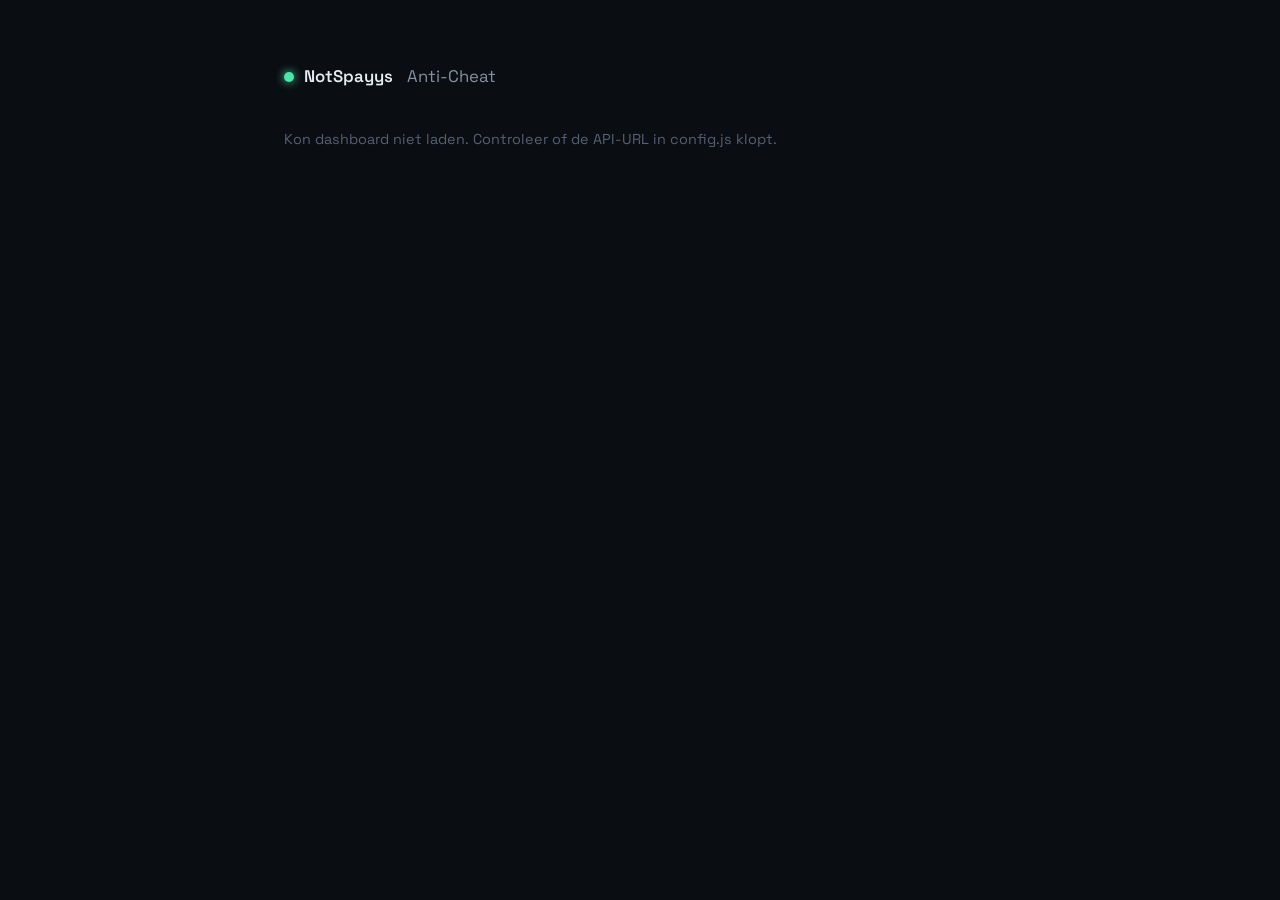
==== dashboard.html @ 04d437fa "Add files via upload" ====
<!DOCTYPE html>
<html lang="nl">
<head>
<meta charset="UTF-8" />
<meta name="viewport" content="width=device-width, initial-scale=1" />
<title>Dashboard — NotSpayys Anti-Cheat</title>
<link rel="preconnect" href="https://fonts.googleapis.com">
<link rel="preconnect" href="https://fonts.gstatic.com" crossorigin>
<link href="https://fonts.googleapis.com/css2?family=Space+Grotesk:wght@400;500;600;700&family=IBM+Plex+Mono:wght@400;500&display=swap" rel="stylesheet">
<link rel="stylesheet" href="style.css" />
<style>
  .dash-wrap { max-width: 760px; margin: 0 auto; padding: 64px 24px; }
  .dash-header { display: flex; justify-content: space-between; align-items: center; margin-bottom: 40px; }
  .dash-user { display: flex; align-items: center; gap: 12px; }
  .dash-user img { width: 36px; height: 36px; border-radius: 50%; border: 1px solid var(--border); }
  .dash-card { border: 1px solid var(--border); border-radius: var(--radius); padding: 22px; margin-bottom: 16px; background: var(--panel); }
  .dash-card h3 { margin: 0 0 6px; font-size: 0.95rem; }
  .dash-license { font-family: var(--mono); font-size: 1.05rem; letter-spacing: 0.02em; }
  .dash-empty { color: var(--text-faint); font-size: 0.9rem; }
  .dash-loading { color: var(--text-faint); font-family: var(--mono); font-size: 0.85rem; }
  .status-pill { font-family: var(--mono); font-size: 0.72rem; padding: 3px 9px; border-radius: 20px; }
  .status-active { color: var(--green); background: var(--green-dim); }
  .status-suspended { color: var(--amber); background: var(--amber-dim); }
  .status-revoked { color: var(--red); background: var(--red-dim); }
</style>
</head>
<body>
  <div class="dash-wrap">
    <div class="dash-header">
      <a href="index.html" class="brand"><span class="brand-mark"></span>NotSpayys<span class="brand-suffix">Anti-Cheat</span></a>
      <div class="dash-user" id="userBox"></div>
    </div>

    <div id="content">
      <p class="dash-loading">Bezig met laden...</p>
    </div>
  </div>

  <script src="config.js"></script>
  <script>
    const API = window.NOTSPAYYS_CONFIG.API_BASE_URL;
    const content = document.getElementById('content');
    const userBox = document.getElementById('userBox');

    function statusClass(status) {
      if (status === 'active') return 'status-active';
      if (status === 'suspended') return 'status-suspended';
      return 'status-revoked';
    }

    async function loadDashboard() {
      try {
        const meRes = await fetch(`${API}/auth/me`, { credentials: 'include' });
        if (meRes.status === 401) {
          window.location.href = `${API}/auth/discord`;
          return;
        }
        const me = await meRes.json();

        userBox.innerHTML = `
          ${me.discord ? `<img src="${me.discord.avatarUrl}" alt="" />` : ''}
          <span>${me.discord ? me.discord.username : me.displayName}</span>
          <button id="logoutBtn" class="btn btn-ghost" style="margin-left:8px;">Uitloggen</button>
        `;
        document.getElementById('logoutBtn').addEventListener('click', async () => {
          await fetch(`${API}/auth/logout`, { method: 'POST', credentials: 'include' });
          window.location.reload();
        });

        const licRes = await fetch(`${API}/licenses`, { credentials: 'include' });
        const { licenses } = await licRes.json();

        let licenseHtml;
        if (!licenses || licenses.length === 0) {
          licenseHtml = `
            <div class="dash-card">
              <h3>Nog geen license</h3>
              <p class="dash-empty">Maak een gratis license aan om te beginnen.</p>
              <button id="createLicenseBtn" class="btn btn-primary" style="margin-top:10px;">Gratis license aanmaken</button>
            </div>`;
        } else {
          licenseHtml = licenses.map((l) => `
            <div class="dash-card">
              <div style="display:flex; justify-content:space-between; align-items:center;">
                <span class="dash-license">${l.license_key}</span>
                <span class="status-pill ${statusClass(l.status)}">${l.status}</span>
              </div>
              <p class="dash-empty" style="margin-top:10px;">
                ${l.server_name ? `Gekoppeld aan: ${l.server_name}` : 'Nog aan geen server gekoppeld'}
              </p>
            </div>
          `).join('');
        }

        content.innerHTML = `
          <h2 style="margin-bottom:20px;">Jouw licenses</h2>
          ${licenseHtml}
        `;

        const createBtn = document.getElementById('createLicenseBtn');
        if (createBtn) {
          createBtn.addEventListener('click', async () => {
            createBtn.disabled = true;
            createBtn.textContent = 'Bezig...';
            await fetch(`${API}/licenses`, { method: 'POST', credentials: 'include', headers: { 'Content-Type': 'application/json' } });
            loadDashboard();
          });
        }
      } catch (err) {
        content.innerHTML = `<p class="dash-empty">Kon dashboard niet laden. Controleer of de API-URL in config.js klopt.</p>`;
        console.error(err);
      }
    }

    loadDashboard();
  </script>
</body>
</html>
---- style.css ----
:root {
    --bg: #0A0D12;
    --panel: #131820;
    --panel-2: #171D26;
    --border: #232B36;
    --text: #E7ECF0;
    --text-dim: #8590A0;
    --text-faint: #566072;

    --green: #4FE3A8;
    --green-dim: rgba(79, 227, 168, 0.12);
    --red: #FF6A5C;
    --red-dim: rgba(255, 106, 92, 0.14);
    --blue: #5B9DFF;
    --blue-dim: rgba(91, 157, 255, 0.14);
    --amber: #E8B84B;
    --amber-dim: rgba(232, 184, 75, 0.14);

    --sans: 'Space Grotesk', -apple-system, 'Segoe UI', sans-serif;
    --mono: 'IBM Plex Mono', 'SFMono-Regular', Menlo, monospace;

    --radius: 3px;
    --wrap: 1120px;
}

* { box-sizing: border-box; }
html { scroll-behavior: smooth; }

body {
    margin: 0;
    background: var(--bg);
    color: var(--text);
    font-family: var(--sans);
    line-height: 1.5;
    -webkit-font-smoothing: antialiased;
}

@media (prefers-reduced-motion: reduce) {
    html { scroll-behavior: auto; }
    * { animation-duration: 0.01ms !important; transition-duration: 0.01ms !important; }
}

a { color: inherit; text-decoration: none; }
h1, h2, h3 { font-weight: 600; letter-spacing: -0.01em; margin: 0 0 16px; }
h1 { font-size: clamp(2rem, 4vw, 2.9rem); line-height: 1.12; }
h2 { font-size: clamp(1.5rem, 2.6vw, 2rem); }
p { color: var(--text-dim); margin: 0 0 16px; max-width: 62ch; }

.wrap { max-width: var(--wrap); margin: 0 auto; padding: 0 24px; }
.wrap-narrow { max-width: 760px; }

/* ---------- topbar ---------- */
.topbar {
    position: sticky; top: 0; z-index: 20;
    background: rgba(10, 13, 18, 0.85);
    backdrop-filter: blur(8px);
    border-bottom: 1px solid var(--border);
}
.topbar-inner {
    display: flex; align-items: center; justify-content: space-between;
    height: 64px;
}
.brand { display: flex; align-items: center; gap: 10px; font-weight: 600; font-size: 1.05rem; white-space: nowrap; }
.brand-mark {
    width: 10px; height: 10px; border-radius: 50%;
    background: var(--green); box-shadow: 0 0 10px var(--green);
    flex-shrink: 0;
}
.brand-suffix { color: var(--text-dim); font-weight: 400; margin-left: 4px; }
.nav { display: flex; gap: 28px; font-size: 0.92rem; color: var(--text-dim); }
.nav a:hover { color: var(--text); }
.topbar-actions { display: flex; gap: 10px; align-items: center; }

@media (max-width: 860px) {
    .nav { display: none; }
}

/* ---------- buttons ---------- */
.btn {
    display: inline-flex; align-items: center; justify-content: center;
    padding: 10px 18px; border-radius: var(--radius);
    font-size: 0.92rem; font-weight: 500;
    border: 1px solid transparent;
    transition: border-color 0.15s ease, background 0.15s ease, transform 0.1s ease;
    white-space: nowrap;
}
.btn-lg { padding: 13px 24px; font-size: 0.98rem; }
.btn-primary { background: var(--green); color: #05130D; }
.btn-primary:hover { background: #6CEFBC; }
.btn-ghost { color: var(--text-dim); border-color: var(--border); }
.btn-ghost:hover { color: var(--text); border-color: var(--text-faint); }
.btn-outline { border-color: var(--border); color: var(--text); }
.btn-outline:hover { border-color: var(--text-faint); background: var(--panel); }

/* ---------- hero ---------- */
.hero { padding: 64px 0 88px; }
.hero-grid {
    display: grid; grid-template-columns: 1.05fr 0.95fr; gap: 56px; align-items: center;
}
@media (max-width: 920px) {
    .hero-grid { grid-template-columns: 1fr; }
}
.kicker {
    font-size: 0.85rem; color: var(--green); margin-bottom: 14px;
    font-weight: 500;
}
.hero-sub { max-width: 52ch; }
.hero-actions { display: flex; gap: 12px; flex-wrap: wrap; margin: 26px 0; }
.hero-meta { list-style: none; padding: 0; margin: 8px 0 0; display: flex; gap: 22px; flex-wrap: wrap; font-size: 0.85rem; color: var(--text-dim); }
.hero-meta li { display: flex; align-items: center; gap: 8px; }
.dot { width: 7px; height: 7px; border-radius: 50%; display: inline-block; }
.dot-green { background: var(--green); box-shadow: 0 0 6px var(--green); }
.dot-blue { background: var(--blue); box-shadow: 0 0 6px var(--blue); }

/* ---------- terminal panel (shared) ---------- */
.terminal-chrome {
    display: flex; align-items: center; gap: 7px;
    padding: 10px 14px; background: var(--panel-2);
    border: 1px solid var(--border); border-bottom: none;
    border-radius: var(--radius) var(--radius) 0 0;
}
.terminal-dot { width: 8px; height: 8px; border-radius: 50%; background: #333c48; }
.terminal-title { margin-left: 8px; font-family: var(--mono); font-size: 0.75rem; color: var(--text-faint); }

.hero-terminal, .terminal-chrome-wrap { width: 100%; }
.terminal-body {
    height: 320px; overflow: hidden;
    background: var(--panel); border: 1px solid var(--border);
    border-radius: 0 0 var(--radius) var(--radius);
    padding: 16px 18px; font-family: var(--mono); font-size: 0.78rem; line-height: 1.9;
}
.feed-line { color: var(--text-dim); white-space: nowrap; overflow: hidden; text-overflow: ellipsis; opacity: 0; animation: feedIn 0.4s ease forwards; }
@keyframes feedIn { from { opacity: 0; transform: translateY(4px); } to { opacity: 1; transform: translateY(0); } }
.feed-case { color: var(--blue); }
.feed-conf-high { color: var(--red); }
.feed-conf-low { color: var(--green); }

.terminal-static {
    margin: 0; background: var(--panel); border: 1px solid var(--border);
    border-radius: 0 0 var(--radius) var(--radius);
    padding: 18px; font-family: var(--mono); font-size: 0.8rem; line-height: 1.85;
    color: var(--text-dim); overflow-x: auto;
}
.mono-blue { color: var(--blue); }
.mono-red { color: var(--red); }
.mono-green { color: var(--green); }

/* ---------- sections ---------- */
.section { padding: 84px 0; }
.section-alt { background: var(--panel); border-top: 1px solid var(--border); border-bottom: 1px solid var(--border); }
.section-lead { max-width: 62ch; font-size: 1.02rem; }

/* case registry (detection modules) */
.case-registry { border: 1px solid var(--border); border-radius: var(--radius); overflow: hidden; margin-top: 32px; }
.case-row {
    display: grid; grid-template-columns: 2fr 1fr 1.4fr 1.4fr;
    gap: 12px; padding: 13px 18px; font-size: 0.88rem;
    border-bottom: 1px solid var(--border);
}
.case-row:last-child { border-bottom: none; }
.case-row-head { background: var(--panel); color: var(--text-faint); font-size: 0.76rem; font-family: var(--mono); }
.sev { font-family: var(--mono); font-size: 0.76rem; padding: 2px 8px; border-radius: 2px; width: fit-content; }
.sev-high { color: var(--red); background: var(--red-dim); }
.sev-med { color: var(--amber); background: var(--amber-dim); }
.sev-low { color: var(--green); background: var(--green-dim); }
.fine-print { font-size: 0.82rem; color: var(--text-faint); margin-top: 18px; max-width: 62ch; }

@media (max-width: 700px) {
    .case-row { grid-template-columns: 1fr; gap: 4px; }
    .case-row-head { display: none; }
    .case-row { border-bottom: 1px solid var(--border); padding-bottom: 16px; }
}

/* security section */
.security-grid { display: grid; grid-template-columns: 1fr 1fr; gap: 56px; align-items: start; }
@media (max-width: 920px) { .security-grid { grid-template-columns: 1fr; } }
.check-list { list-style: none; padding: 0; margin: 20px 0 0; display: flex; flex-direction: column; gap: 12px; }
.check-list li { padding-left: 22px; position: relative; font-size: 0.94rem; color: var(--text); }
.check-list li::before {
    content: ''; position: absolute; left: 0; top: 7px;
    width: 8px; height: 8px; border-radius: 50%;
    background: var(--green); box-shadow: 0 0 6px var(--green);
}

/* dashboard mock */
.dashboard-mock {
    display: grid; grid-template-columns: 180px 1fr;
    border: 1px solid var(--border); border-radius: var(--radius);
    overflow: hidden; margin-top: 32px;
}
@media (max-width: 700px) { .dashboard-mock { grid-template-columns: 1fr; } }
.dashboard-mock-sidebar { background: var(--panel); border-right: 1px solid var(--border); padding: 14px 0; }
.dm-item { padding: 10px 18px; font-size: 0.85rem; color: var(--text-faint); }
.dm-active { color: var(--text); background: var(--panel-2); border-left: 2px solid var(--green); }
.dashboard-mock-main { background: var(--bg); padding: 6px; }
.dm-row {
    display: grid; grid-template-columns: 1.4fr 0.7fr 1fr 1fr;
    align-items: center; gap: 12px; padding: 14px 16px;
    border-bottom: 1px solid var(--border); font-size: 0.85rem;
}
.dm-row:last-child { border-bottom: none; }
.dm-row-muted { opacity: 0.55; }
.dm-pill { font-family: var(--mono); font-size: 0.72rem; padding: 3px 9px; border-radius: 20px; width: fit-content; }
.dm-pill-on { color: var(--green); background: var(--green-dim); }
.dm-pill-off { color: var(--text-faint); background: rgba(255,255,255,0.04); }
.dm-select { font-family: var(--mono); font-size: 0.78rem; color: var(--text-dim); border: 1px solid var(--border); padding: 5px 10px; border-radius: 2px; }

@media (max-width: 700px) {
    .dm-row { grid-template-columns: 1fr 1fr; row-gap: 6px; }
}

/* faq */
.faq-list { display: flex; flex-direction: column; gap: 10px; margin-top: 28px; }
.faq-item {
    border: 1px solid var(--border); border-radius: var(--radius);
    padding: 4px 18px; background: var(--bg);
}
.faq-item summary {
    cursor: pointer; padding: 16px 0; font-weight: 500; font-size: 0.96rem;
    list-style: none; display: flex; justify-content: space-between; align-items: center;
}
.faq-item summary::-webkit-details-marker { display: none; }
.faq-item summary::after { content: '+'; color: var(--text-faint); font-family: var(--mono); font-size: 1.1rem; }
.faq-item[open] summary::after { content: '−'; }
.faq-item p { padding-bottom: 18px; margin: 0; }

/* final cta */
.final-cta { padding: 88px 0; }
.final-cta-inner { display: flex; justify-content: space-between; align-items: center; gap: 40px; flex-wrap: wrap; }
.final-cta-inner h2 { margin-bottom: 8px; }
.final-cta-inner .section-lead { margin: 0; }

/* footer */
.footer { border-top: 1px solid var(--border); padding: 28px 0; }
.footer-inner { display: flex; justify-content: space-between; font-size: 0.82rem; color: var(--text-faint); flex-wrap: wrap; gap: 8px; }

/* accessibility: visible focus */
a:focus-visible, button:focus-visible, summary:focus-visible {
    outline: 2px solid var(--blue); outline-offset: 2px;
}
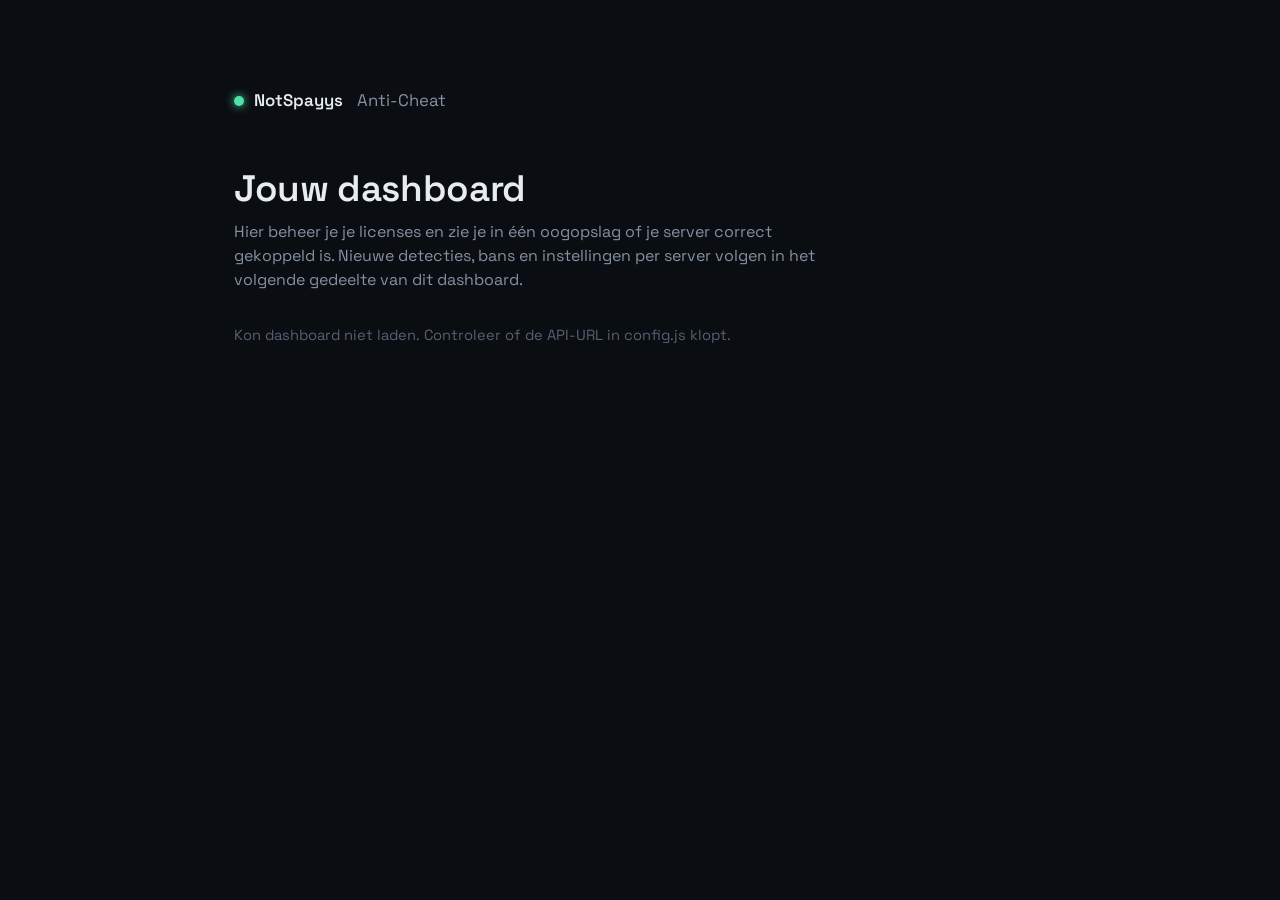
==== commit 5f2f79de: "Add files via upload" ====
--- a/dashboard.html
+++ b/dashboard.html
@@ -9,16 +9,19 @@
 <link href="https://fonts.googleapis.com/css2?family=Space+Grotesk:wght@400;500;600;700&family=IBM+Plex+Mono:wght@400;500&display=swap" rel="stylesheet">
 <link rel="stylesheet" href="style.css" />
 <style>
-  .dash-wrap { max-width: 760px; margin: 0 auto; padding: 64px 24px; }
-  .dash-header { display: flex; justify-content: space-between; align-items: center; margin-bottom: 40px; }
+  .dash-wrap { max-width: 860px; margin: 0 auto; padding: 88px 24px 100px; }
+  .dash-header { display: flex; justify-content: space-between; align-items: center; margin-bottom: 56px; }
   .dash-user { display: flex; align-items: center; gap: 12px; }
-  .dash-user img { width: 36px; height: 36px; border-radius: 50%; border: 1px solid var(--border); }
-  .dash-card { border: 1px solid var(--border); border-radius: var(--radius); padding: 22px; margin-bottom: 16px; background: var(--panel); }
-  .dash-card h3 { margin: 0 0 6px; font-size: 0.95rem; }
-  .dash-license { font-family: var(--mono); font-size: 1.05rem; letter-spacing: 0.02em; }
-  .dash-empty { color: var(--text-faint); font-size: 0.9rem; }
+  .dash-user img { width: 40px; height: 40px; border-radius: 50%; border: 1px solid var(--border); }
+  .dash-intro { margin-bottom: 32px; }
+  .dash-intro h1 { font-size: clamp(1.8rem, 3vw, 2.3rem); margin-bottom: 10px; }
+  .dash-intro p { font-size: 1rem; max-width: 60ch; }
+  .dash-card { border: 1px solid var(--border); border-radius: var(--radius); padding: 26px; margin-bottom: 16px; background: var(--panel); }
+  .dash-card h3 { margin: 0 0 8px; font-size: 1rem; }
+  .dash-license { font-family: var(--mono); font-size: 1.15rem; letter-spacing: 0.02em; }
+  .dash-empty { color: var(--text-faint); font-size: 0.92rem; }
   .dash-loading { color: var(--text-faint); font-family: var(--mono); font-size: 0.85rem; }
-  .status-pill { font-family: var(--mono); font-size: 0.72rem; padding: 3px 9px; border-radius: 20px; }
+  .status-pill { font-family: var(--mono); font-size: 0.74rem; padding: 4px 10px; border-radius: 20px; }
   .status-active { color: var(--green); background: var(--green-dim); }
   .status-suspended { color: var(--amber); background: var(--amber-dim); }
   .status-revoked { color: var(--red); background: var(--red-dim); }
@@ -29,6 +32,13 @@
     <div class="dash-header">
       <a href="index.html" class="brand"><span class="brand-mark"></span>NotSpayys<span class="brand-suffix">Anti-Cheat</span></a>
       <div class="dash-user" id="userBox"></div>
+    </div>
+
+    <div class="dash-intro">
+      <h1>Jouw dashboard</h1>
+      <p>Hier beheer je je licenses en zie je in één oogopslag of je server correct
+      gekoppeld is. Nieuwe detecties, bans en instellingen per server volgen in het
+      volgende gedeelte van dit dashboard.</p>
     </div>
 
     <div id="content">
--- a/style.css
+++ b/style.css
@@ -42,9 +42,9 @@
 
 a { color: inherit; text-decoration: none; }
 h1, h2, h3 { font-weight: 600; letter-spacing: -0.01em; margin: 0 0 16px; }
-h1 { font-size: clamp(2rem, 4vw, 2.9rem); line-height: 1.12; }
-h2 { font-size: clamp(1.5rem, 2.6vw, 2rem); }
-p { color: var(--text-dim); margin: 0 0 16px; max-width: 62ch; }
+h1 { font-size: clamp(2.3rem, 4.6vw, 3.4rem); line-height: 1.1; }
+h2 { font-size: clamp(1.7rem, 3vw, 2.35rem); }
+p { color: var(--text-dim); margin: 0 0 16px; max-width: 62ch; font-size: 1.02rem; }
 
 .wrap { max-width: var(--wrap); margin: 0 auto; padding: 0 24px; }
 .wrap-narrow { max-width: 760px; }
@@ -70,6 +70,10 @@
 .nav { display: flex; gap: 28px; font-size: 0.92rem; color: var(--text-dim); }
 .nav a:hover { color: var(--text); }
 .topbar-actions { display: flex; gap: 10px; align-items: center; }
+.hidden { display: none !important; }
+.topbar-user { gap: 10px; }
+.nav-avatar { width: 28px; height: 28px; border-radius: 50%; border: 1px solid var(--border); }
+.nav-username { font-size: 0.86rem; color: var(--text-dim); max-width: 140px; overflow: hidden; text-overflow: ellipsis; white-space: nowrap; }
 
 @media (max-width: 860px) {
     .nav { display: none; }
@@ -93,7 +97,7 @@
 .btn-outline:hover { border-color: var(--text-faint); background: var(--panel); }
 
 /* ---------- hero ---------- */
-.hero { padding: 64px 0 88px; }
+.hero { padding: 88px 0 104px; }
 .hero-grid {
     display: grid; grid-template-columns: 1.05fr 0.95fr; gap: 56px; align-items: center;
 }
@@ -146,9 +150,18 @@
 .mono-green { color: var(--green); }
 
 /* ---------- sections ---------- */
-.section { padding: 84px 0; }
+.section { padding: 104px 0; }
 .section-alt { background: var(--panel); border-top: 1px solid var(--border); border-bottom: 1px solid var(--border); }
 .section-lead { max-width: 62ch; font-size: 1.02rem; }
+
+/* hoe het werkt */
+.how-grid { display: grid; grid-template-columns: repeat(4, 1fr); gap: 20px; margin-top: 36px; }
+@media (max-width: 920px) { .how-grid { grid-template-columns: 1fr 1fr; } }
+@media (max-width: 560px) { .how-grid { grid-template-columns: 1fr; } }
+.how-card { border: 1px solid var(--border); border-radius: var(--radius); padding: 22px 20px; background: var(--panel); }
+.how-num { font-family: var(--mono); font-size: 0.8rem; color: var(--green); border: 1px solid var(--green-dim); background: var(--green-dim); width: 24px; height: 24px; border-radius: 50%; display: flex; align-items: center; justify-content: center; margin-bottom: 14px; }
+.how-card h3 { font-size: 1.02rem; margin-bottom: 8px; }
+.how-card p { font-size: 0.9rem; margin: 0; }
 
 /* case registry (detection modules) */
 .case-registry { border: 1px solid var(--border); border-radius: var(--radius); overflow: hidden; margin-top: 32px; }
